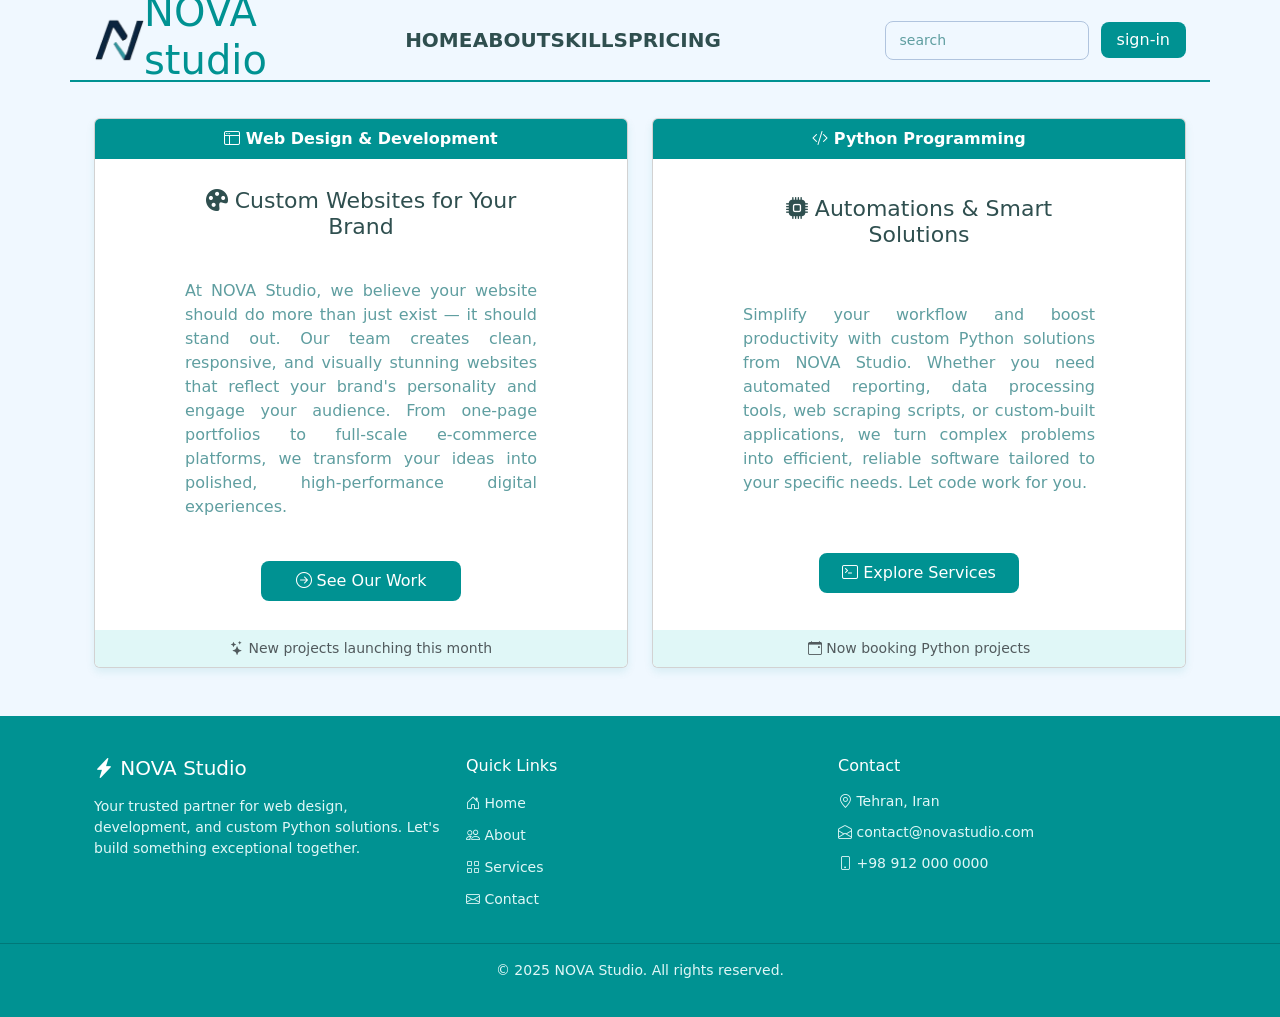
==== index.html @ 9e81b184 "first commit" ====
<!DOCTYPE html>
<html lang="en">
<head>
    <meta charset="UTF-8">
    <meta name="viewport" content="width=device-width, initial-scale=1.0">
    <title>NOVA HOME</title>
    <link rel="stylesheet" href="dist/css/bootstrap.min.css">
    <link rel="stylesheet" href="style.css">
    <link rel="stylesheet" href="https://cdn.jsdelivr.net/npm/bootstrap-icons@1.11.1/font/bootstrap-icons.min.css">

</head>
<body>

    <header>
        <nav class="container row">
            <div class="left-side-nav col-3">
                <img class="logo" src="/pics/logo.png" alt="logo picture">
                <h1>NOVA studio</h1>
            </div>
            <div class="middle-side-nav col-4">
                <ul>
                    <li><a href="#">HOME</a></li>
                    <li><a href="/about-us/index.html">ABOUT</a></li>
                    <li><a href="#">SKILLS</a></li>
                    <li><a href="#">PRICING</a></li>
                </ul>
            </div>
            <div class="right-side-nav col-5">
                <input class="search-box" type="search" placeholder="search">
                <button class="btn btn-outline-dark">sign-in</button>
            </div>
        </nav>
    </header>
    <main>
        <div class="cards container row">
            <section class="left-section col-6">
              <div class="card text-center">
                <div class="card-header">
                  <i class="bi bi-window-sidebar"></i> Web Design & Development
                </div>
                <div class="card-body">
                  <h5 class="card-title">
                    <i class="bi bi-palette-fill"></i> Custom Websites for Your Brand
                  </h5>
                  <p class="card-text">
                    At NOVA Studio, we believe your website should do more than just exist — it should stand out.
                    Our team creates clean, responsive, and visually stunning websites that reflect your brand's personality and engage your audience.
                    From one-page portfolios to full-scale e-commerce platforms, we transform your ideas into polished, high-performance digital experiences.
                  </p>
                  <a href="#" class="btn btn-primary">
                    <i class="bi bi-arrow-right-circle"></i> See Our Work
                  </a>
                </div>
                <div class="card-footer text-body-secondary">
                  <i class="bi bi-stars"></i> New projects launching this month
                </div>
              </div>
            </section>
          
            <section class="right-section col-6">
              <div class="card text-center">
                <div class="card-header">
                  <i class="bi bi-code-slash"></i> Python Programming
                </div>
                <div class="card-body">
                  <h5 class="card-title">
                    <i class="bi bi-cpu-fill"></i> Automations & Smart Solutions
                  </h5>
                  <p class="card-text">
                    Simplify your workflow and boost productivity with custom Python solutions from NOVA Studio.
                    Whether you need automated reporting, data processing tools, web scraping scripts, or custom-built applications, 
                    we turn complex problems into efficient, reliable software tailored to your specific needs. Let code work for you.
                  </p>
                  <a href="#" class="btn btn-primary">
                    <i class="bi bi-terminal"></i> Explore Services
                  </a>
                </div>
                <div class="card-footer text-body-secondary">
                  <i class="bi bi-calendar-event"></i> Now booking Python projects
                </div>
              </div>
            </section>
          </div>
          
    </main>

    <footer class="site-footer mt-5">
        <div class="container row">
          <div class="col-md-4 footer-about">
            <h5><i class="bi bi-lightning-charge-fill"></i> NOVA Studio</h5>
            <p>Your trusted partner for web design, development, and custom Python solutions. Let's build something exceptional together.</p>
          </div>
          <div class="col-md-4 footer-links">
            <h6>Quick Links</h6>
            <ul>
              <li><a href="#"><i class="bi bi-house-door"></i> Home</a></li>
              <li><a href="#"><i class="bi bi-people"></i> About</a></li>
              <li><a href="#"><i class="bi bi-grid"></i> Services</a></li>
              <li><a href="#"><i class="bi bi-envelope"></i> Contact</a></li>
            </ul>
          </div>
          <div class="col-md-4 footer-contact">
            <h6>Contact</h6>
            <p><i class="bi bi-geo-alt"></i> Tehran, Iran</p>
            <p><i class="bi bi-envelope-open"></i> contact@novastudio.com</p>
            <p><i class="bi bi-phone"></i> +98 912 000 0000</p>
          </div>
        </div>
        <div class="footer-bottom text-center mt-3">
          <p>&copy; 2025 NOVA Studio. All rights reserved.</p>
        </div>
      </footer>




    <script src="dist/js/bootstrap.bundle.min.js"></script>
</body>
</html>
---- style.css ----
*{
    margin: 0;
    padding: 0;
}

body{
    background-color: #F0F8FF
    ;
}

.container{
    margin-left: auto;
    margin-right: auto;
}

nav{
    border-bottom: #009292 solid 2px;
}

.left-side-nav{
    height: 5rem;
    display: flex;
    align-items: center;
}
.left-side-nav h1{
    color: #009292;
}

.logo{
    width: 50px;
}

.middle-side-nav {
    display: flex;
    align-items: center;
  }
  
  .middle-side-nav ul {
    display: flex;
    justify-content: space-around;
    margin-bottom: 0;
    width: 100%;
  }
  
  .middle-side-nav ul li {
    font-size: 18px;
    list-style: none;
  }
  
  .middle-side-nav ul li a {
    position: relative;
    text-decoration: none;
    font-size: 20px;
    font-weight: 600;
    color: #2F4F4F;
    padding: 4px 0;
    transition: color 0.3s ease;
  }
  
  /* Hover underline effect */
  .middle-side-nav ul li a::after {
    content: "";
    position: absolute;
    left: 0;
    bottom: 0;
    height: 2px;
    width: 0;
    background-color: #009292;
    transition: width 0.3s ease;
  }
  
  .middle-side-nav ul li a:hover::after {
    width: 100%;
  }
  
  .middle-side-nav ul li a:hover {
    color: #009292;
  }
  



.right-side-nav {
    display: flex;
    justify-content: flex-end;
    align-items: center;
    gap: 12px;
  }
  
  /* Search Box Styling */
  .search-box {
    padding: 8px 14px;
    border: 1px solid #B0C4DE;
    border-radius: 8px;
    background-color: #F0F8FF;
    color: #2F4F4F;
    font-size: 14px;
  }
  
  .search-box::placeholder {
    color: #5F9EA0;
  }
  
  /* Button Styling */
  .right-side-nav .btn {
    background-color: #009292;
    color: #FFFFFF;
    border: none;
    padding: 6px 16px;
    border-radius: 8px;
    transition: background-color 0.3s ease;
  }
  
  .right-side-nav .btn:hover {
    background-color: #004141;
    color: #ffffff;
  }

.cards{
    display: flex;
    flex-wrap: wrap;
    margin-top: 4vh;
    
}

.card{
    height: 550px;
    box-shadow: 0 4px 8px rgba(0, 146, 146, 0.1);
    transition: transform 0.3s ease, box-shadow 0.3s ease;
}
.card:hover {
    transform: translateY(-4px);
    box-shadow: 0 8px 16px rgba(0, 146, 146, 0.2);
  }

  .card-header {
    background-color: #009292;
    color: #FFFFFF;
    font-weight: 600;
    border-bottom: none;
  }

  
.card-title {
    color: #2F4F4F;
    font-size: 22px;
    margin-bottom: 12px;
  }
  
.card-text {
  color: #5F9EA0;
  font-size: 16px;
  margin-bottom: 16px;
}


.card-body{
    display: flex;
    flex-direction: column;
    justify-content: space-around;
    align-items: center;
    padding-left: 90px;
    padding-right: 90px;
}

.card-body a{
    width: 200px;
}
.card .btn-primary {
    background-color: #009292;
    border: none;
    padding: 8px 16px;
    font-size: 16px;
    border-radius: 8px;
    transition: background-color 0.3s ease;
  }

  .card .btn-primary:hover {
    background-color: #004141;
  }


.card-body p{
    text-align: justify;

}

.card-footer {
    background-color: #E0F7F7;
    color: #4682B4;
    border-top: none;
    font-size: 14px;
    border-radius: 0 0 12px 12px;
  }
  .site-footer {
    background-color: #009292;
    color: #FFFFFF;
    padding: 40px 0 20px;
  }
  
  .site-footer h5,
  .site-footer h6 {
    color: #FFFFFF;
    margin-bottom: 16px;
  }
  
  .site-footer p,
  .site-footer a {
    color: #E0F7F7;
    font-size: 14px;
    text-decoration: none;
  }
  
  .site-footer a:hover {
    color: #FFFFFF;
    text-decoration: underline;
  }
  
  .footer-links ul {
    list-style: none;
    padding: 0;
  }
  
  .footer-links ul li {
    margin-bottom: 8px;
  }
  
  .footer-bottom {
    border-top: 1px solid #007878;
    padding-top: 16px;
    font-size: 13px;
    color: #B0E0E6;
  }
  
  .footer-contact p {
    margin-bottom: 10px;
  }
  
  
  @media (max-width: 768px) {
    nav {
      flex-direction: column;
      align-items: flex-start;
      padding: 1rem 0;
    }
  
    .left-side-nav, 
    .middle-side-nav, 
    .right-side-nav {
      width: 100%;
      margin-bottom: 12px;
      justify-content: center;
    }
  
    .middle-side-nav ul {
      flex-direction: column;
      align-items: center;
      gap: 10px;
    }
  
    .middle-side-nav ul li {
      font-size: 16px;
    }
  
    .middle-side-nav ul li a {
      font-size: 18px;
    }
  
    .right-side-nav {
      flex-direction: column;
      gap: 8px;
    }
  
    .search-box {
      width: 90%;
      font-size: 14px;
    }
  
    .right-side-nav .btn {
      width: 90%;
      padding: 10px;
      font-size: 16px;
    }

    .left-section, .right-section {
        flex: 0 0 100%;
        max-width: 100%;
      }
    
      .card-body {
        padding: 30px;
      }
    
      .card {
        height: auto;
      }
    
  }
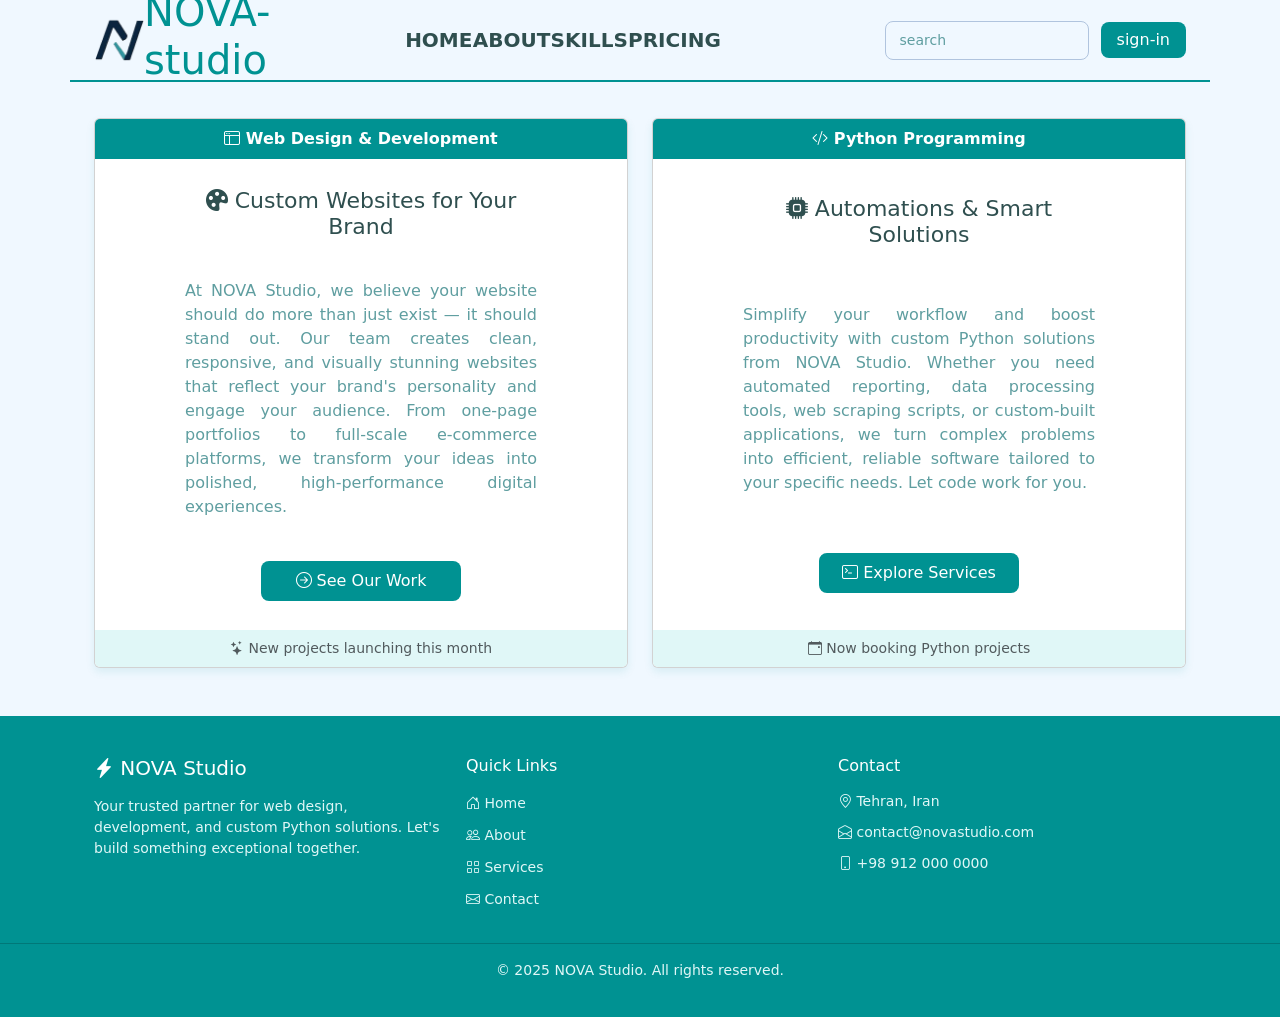
==== commit 86102158: "second commit" ====
--- a/index.html
+++ b/index.html
@@ -15,7 +15,7 @@
         <nav class="container row">
             <div class="left-side-nav col-3">
                 <img class="logo" src="/pics/logo.png" alt="logo picture">
-                <h1>NOVA studio</h1>
+                <h1>NOVA-studio</h1>
             </div>
             <div class="middle-side-nav col-4">
                 <ul>
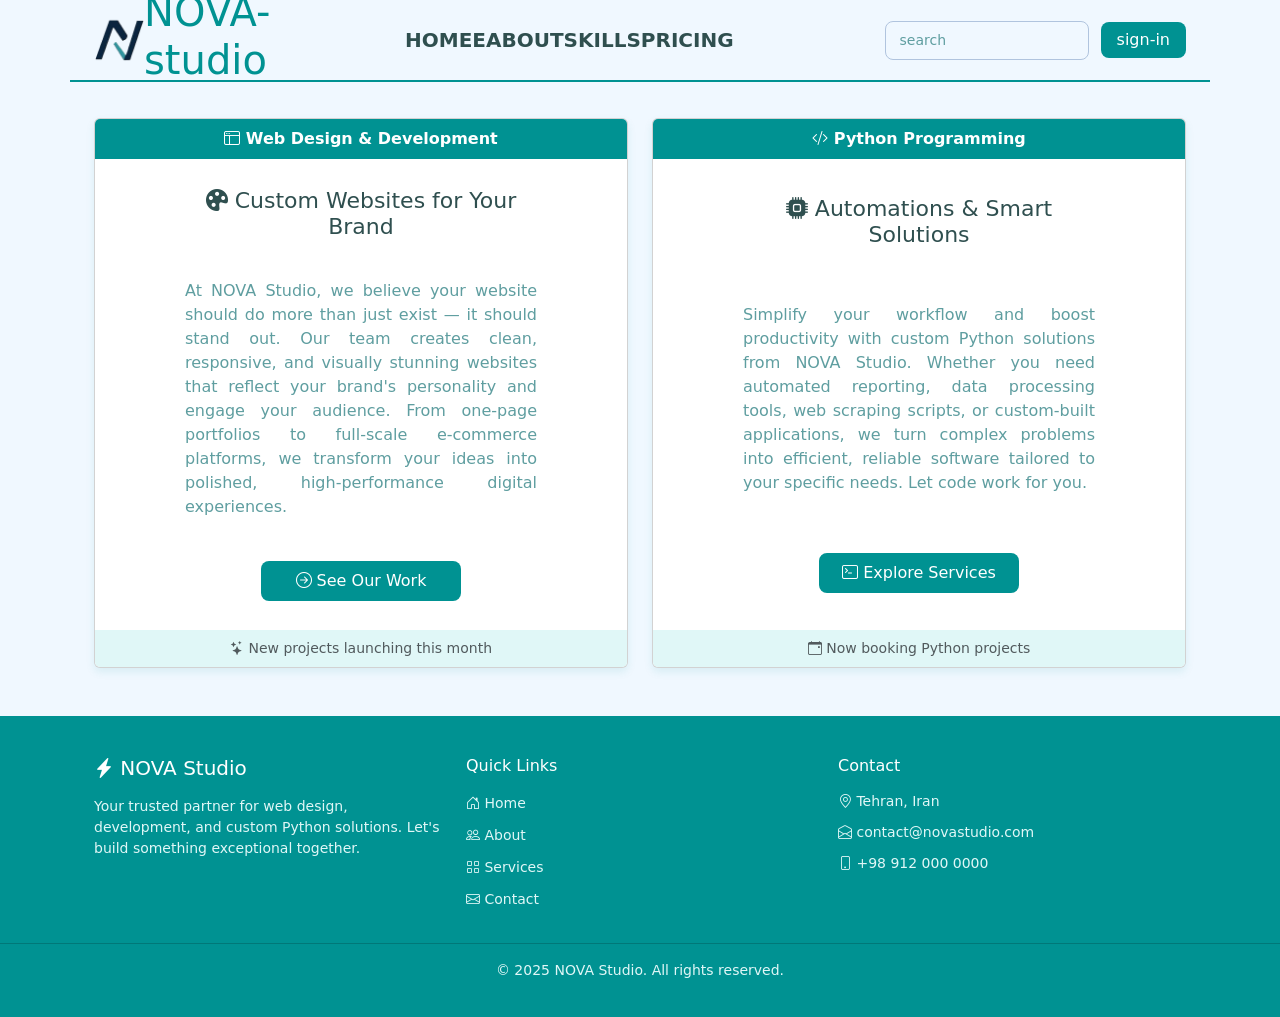
==== commit 5c1a949e: "HOMEE" ====
--- a/index.html
+++ b/index.html
@@ -19,7 +19,7 @@
             </div>
             <div class="middle-side-nav col-4">
                 <ul>
-                    <li><a href="#">HOME</a></li>
+                    <li><a href="#">HOMEE</a></li>
                     <li><a href="/about-us/index.html">ABOUT</a></li>
                     <li><a href="#">SKILLS</a></li>
                     <li><a href="#">PRICING</a></li>
